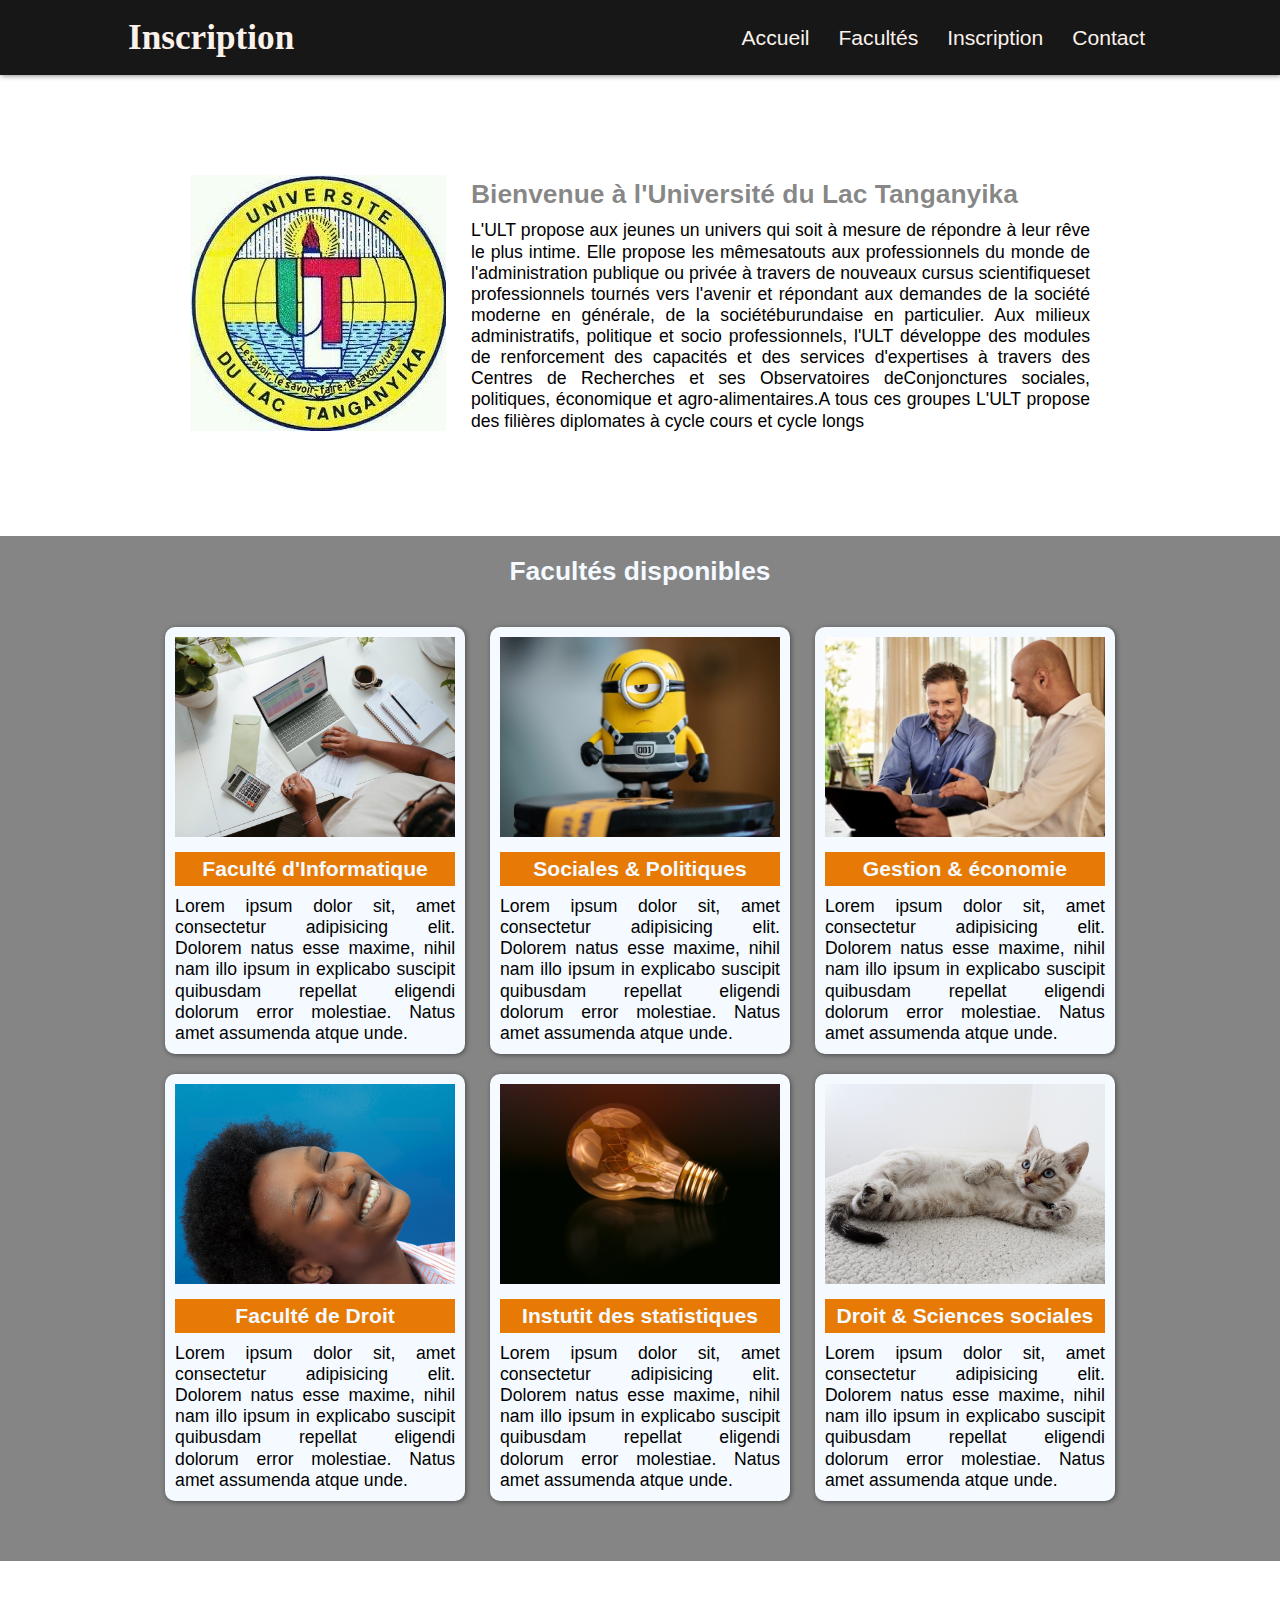
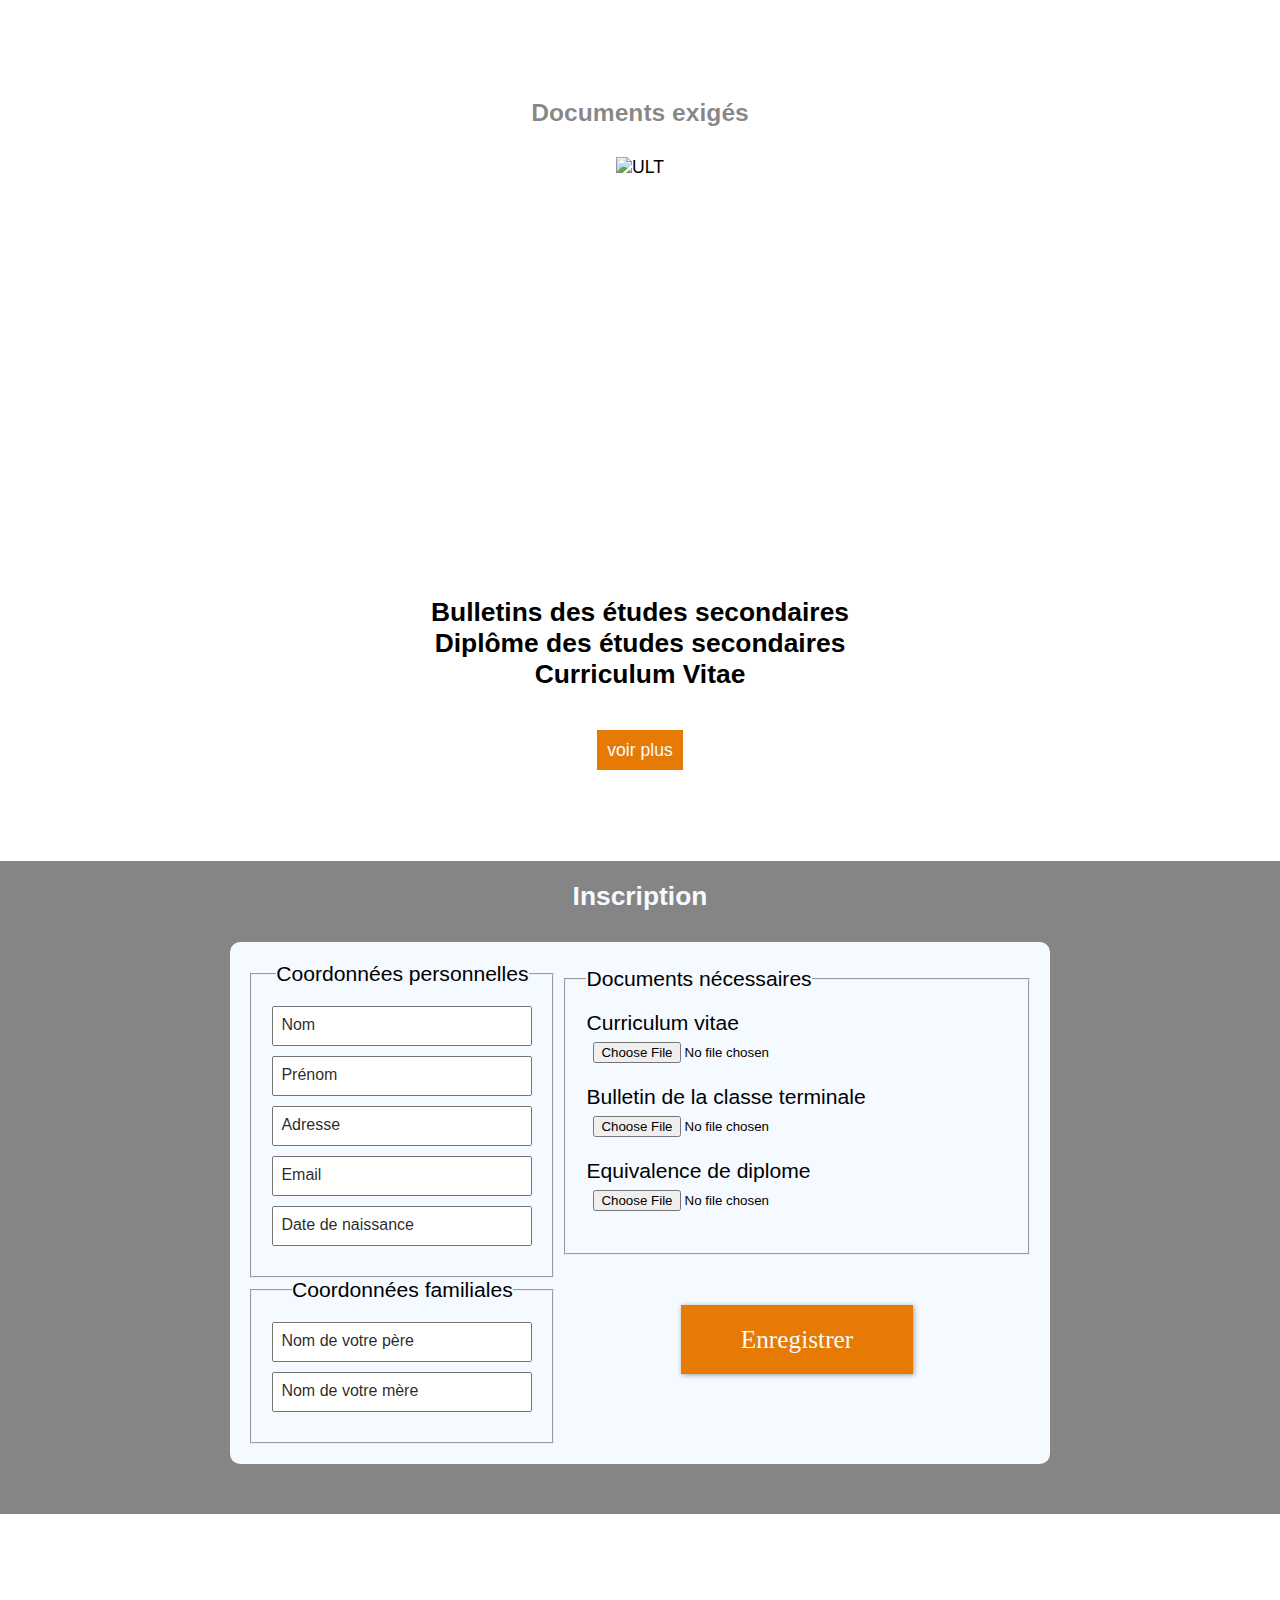
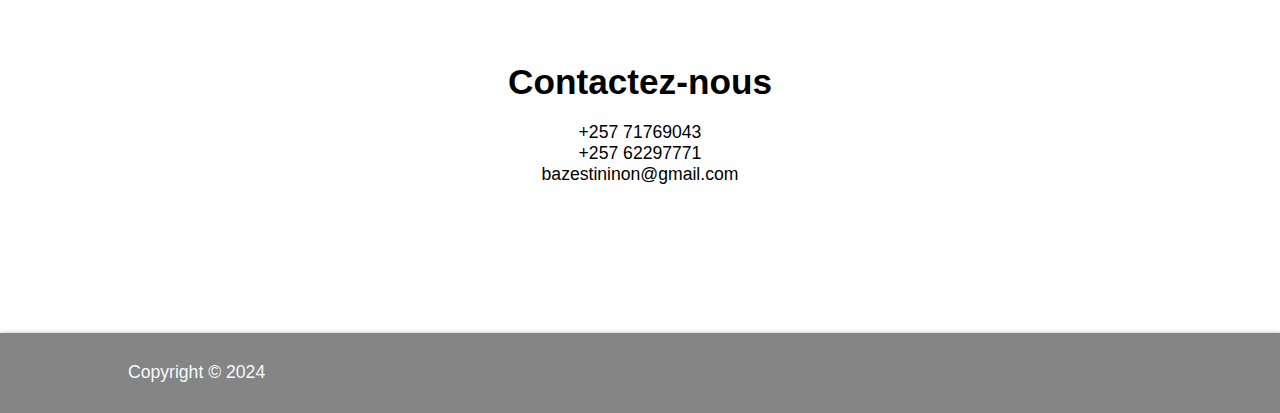
==== index.html @ f19d6d66 "Premier commit" ====
<!DOCTYPE html>
<html lang="en">
<head>
    <meta charset="UTF-8">
    <meta name="viewport" content="width=device-width, initial-scale=1.0">
    <link rel="stylesheet" href="style.css">
    <title>INSCRIPTION ULT</title>
</head>
<body>
    <div class="container">
        <header>
            <h1>Inscription</h1>
            <nav>
                <ul>
                    <li><a href="#" class="active">Accueil</a></li>
                    <li><a href="#facultes">Facultés</a></li>
                    <li><a href="#inscriptions">Inscription</a></li>
                    <li><a href="#contacts">Contact</a></li>
                </ul>
            </nav>
        </header>

        <section>
            <div class="infos">
                <div class="img">
                    <img src="Images/Université-du-Lac-Tanganyika-1.jpg" alt="ULT">
                </div>
                <div class="desc">
                    <h2>Bienvenue à l'Université du Lac Tanganyika</h2>
                    <p>
                        L'ULT propose aux jeunes un univers qui soit à mesure de répondre à leur rêve le plus intime. Elle propose les mêmesatouts aux professionnels du monde de l'administration publique ou privée à travers de nouveaux cursus scientifiqueset professionnels tournés vers l'avenir et répondant aux demandes de la société moderne en générale, de la sociétéburundaise en particulier.
                        Aux milieux administratifs, politique et socio professionnels, l'ULT développe des modules de renforcement des capacités et des services d'expertises à travers des Centres de Recherches  et ses Observatoires deConjonctures sociales, politiques, économique et agro-alimentaires.A tous ces groupes L'ULT propose des filières diplomates à cycle cours et cycle longs
                    </p>
                </div>
            </div>

            <div class="infos2" id="facultes">
                <h1>Facultés disponibles</h1>
                <div class="contenu">
                    <div class="box">
                        <div class="img">
                            <img src="Images/microsoft-365-oUbzU87d1Gc-unsplash (1).jpg" alt="ULT">
                        </div>
                        <div class="desc">
                            <h2>Faculté d'Informatique</h2>
                            <p>Lorem ipsum dolor sit, amet consectetur adipisicing elit. Dolorem natus esse maxime, nihil nam illo ipsum in explicabo suscipit quibusdam repellat eligendi dolorum error molestiae. Natus amet assumenda atque unde.</p>
                        </div>
                    </div>
                    <div class="box">
                        <div class="img">
                            <img src="Images/alison-wang-mou0S7ViElQ-unsplash.jpg" alt="ULT">
                        </div>
                        <div class="desc">
                            <h2>Sociales & Politiques</h2>
                            <p>Lorem ipsum dolor sit, amet consectetur adipisicing elit. Dolorem natus esse maxime, nihil nam illo ipsum in explicabo suscipit quibusdam repellat eligendi dolorum error molestiae. Natus amet assumenda atque unde.</p>
                        </div>
                    </div>
                    <div class="box">
                        <div class="img">
                            <img src="Images/docusign-7RWBSYA9Rro-unsplash.jpg" alt="ULT">
                        </div>
                        <div class="desc">
                            <h2>Gestion & économie</h2>
                            <p>Lorem ipsum dolor sit, amet consectetur adipisicing elit. Dolorem natus esse maxime, nihil nam illo ipsum in explicabo suscipit quibusdam repellat eligendi dolorum error molestiae. Natus amet assumenda atque unde.</p>
                        </div>
                    </div>
                    <div class="box">
                        <div class="img">
                            <img src="Images/freddy-mishiki-62GTOD-oY0w-unsplash.jpg" alt="ULT">
                        </div>
                        <div class="desc">
                            <h2>Faculté de Droit</h2>
                            <p>Lorem ipsum dolor sit, amet consectetur adipisicing elit. Dolorem natus esse maxime, nihil nam illo ipsum in explicabo suscipit quibusdam repellat eligendi dolorum error molestiae. Natus amet assumenda atque unde.</p>
                        </div>
                    </div>
                    <div class="box">
                        <div class="img">
                            <img src="Images/johannes-plenio-fmTde1Fe23A-unsplash.jpg" alt="ULT">
                        </div>
                        <div class="desc">
                            <h2>Instutit des statistiques</h2>
                            <p>Lorem ipsum dolor sit, amet consectetur adipisicing elit. Dolorem natus esse maxime, nihil nam illo ipsum in explicabo suscipit quibusdam repellat eligendi dolorum error molestiae. Natus amet assumenda atque unde.</p>
                        </div>
                    </div>
                    <div class="box">
                        <div class="img">
                            <img src="Images/pexels-anel-rossouw-2558605.jpg" alt="ULT">
                        </div>
                        <div class="desc">
                            <h2>Droit & Sciences sociales</h2>
                            <p>Lorem ipsum dolor sit, amet consectetur adipisicing elit. Dolorem natus esse maxime, nihil nam illo ipsum in explicabo suscipit quibusdam repellat eligendi dolorum error molestiae. Natus amet assumenda atque unde.</p>
                        </div>
                    </div>
                </div>
            </div>

            <div class="infos3">
                <h1>Documents exigés</h1>
                <div class="img">
                    <img src="Images/wesley-tingey-snNHKZ-mGfE-unsplash.jpg" alt="ULT">
                </div>
                <div class="desc">
                    <h2>Bulletins des études secondaires</h2>
                    <h2>Diplôme des études secondaires</h2>
                    <h2>Curriculum Vitae</h2>
                </div>
                <div class="liens" style="margin-top: 30px;">
                    <a href="facultes.html">voir plus</a>
                </div>
            </div>

            <div class="infos4" id="inscriptions">
                <h1>Inscription</h1>
                <div class="contenu">
                    <form action="#">
                        <div class="bloc1">
                            <fieldset>
                                <legend>Coordonnées personnelles</legend>
                                <p><input type="text" placeholder="Nom" class="nom"></p>
                                <p><input type="text" placeholder="Prénom" class="prénom"></p>
                                <p><input type="text" placeholder="Adresse" class="adresse"></p>
                                <p><input type="email" placeholder="Email" class="email"></p>
                                <p><input type="datetime" placeholder="Date de naissance" class="datenaissance"></p>
                            </fieldset>
    
                            <fieldset>
                                <legend>Coordonnées familiales</legend>
                                <p><input type="text" placeholder="Nom de votre père"></p>
                                <p><input type="text" placeholder="Nom de votre mère"></p>
                            </fieldset>
                        </div>
                        
                        <div class="bloc2">
                            <fieldset>
                                <legend>Documents nécessaires</legend>
                                <p>
                                    <label for="cv">Curriculum vitae</label>
                                    <input type="file" name="cv" id="cv">
                                </p>
                                <p>
                                    <label for="bulletins">Bulletin de la classe terminale</label>
                                    <input type="file" name="bulletins" id="bulletins">
                                </p>
                                <p>
                                    <label for="equivalence">Equivalence de diplome</label>
                                    <input type="file" name="equivalence" id="equivalence">
                                </p>
                            </fieldset>
    
                            <div class="valider">
                                <p><input type="submit" value="Enregistrer" name="submit" id="valider"></p>
                            </div>
                        </div>
                    </form>
                </div>
            </div>

            <div class="contacts" id="contacts">
                <h1>Contactez-nous</h1>
                <div class="desc">
                    <ul>
                        <li>+257 71769043</li>
                        <li>+257 62297771</li>
                        <li>bazestininon@gmail.com</li>
                    </ul>
                </div>
            </div>
        </section>

        <footer>
            <p>Copyright &copy; 2024 <NAME></p>
        </footer>
    </div>
</body>
</html>
---- style.css ----
*{
    margin: 0;
    padding: 0;
    box-sizing: border-box;
}

.container{
    font-family: Cambria, sans-serif;
    font-size: 1.1em;
}

header{
    display: flex;
    justify-content: space-between;
    align-items: center;
    padding: 0px 10% 0px 10%;
    background-color: rgba(0, 0, 0, 0.911);
    box-shadow: 1px 1px 5px rgba(0, 0, 0, 0.445);
    margin-bottom: 100px;
    height: 75px;
}

header h1{
    color: #faf1eb;
    font-family: Forte;
}
nav ul{
    list-style-type: none;
}

nav ul li{
    display: inline-block;
    margin-left: 10px;
}

nav ul li a{
    text-decoration: none;
    color: #faf1eb;
    font-size: 1.2em;
    padding: 7px;
    border-radius: 7px;
    transition: all 1s ease;
}

nav ul li a:hover{
    color: #e77a05;
}



section .infos{
    display: flex;
    justify-content: space-between;
    align-items: center;
    width: 900px;
    margin: 100px auto;
}

section .infos .img
{
    margin-right: 25px;
}

section .infos .desc h2{
    margin-bottom: 10px;
    color: rgba(0, 0, 0, 0.48);
}

section .desc p
{
    line-height: 1.2em;
    text-align: justify;
}

.infos2, .infos4{
    background-color: rgba(0, 0, 0, 0.48);
    padding: 20px 10% 20px 10%;
    text-align: center;
    margin-bottom: 10%;
    padding-bottom: 50px;
}

.infos2 h1, .infos4 h1{
    color: #f4faff;
    font-size: 1.5em;
    text-align: center;
    margin-bottom: 30px;
}

.infos2 p{
    line-height: 1.2em;
    text-align: justify;
}

.infos2 h2{
    background-color: #e77a05;
    color: #f4faff;
    padding: 5px;
    font-size: 1.2em;
    margin: 10px 0px 10px 0px;
}

.infos2 .contenu .box
{
    display: inline-block;
    width: 300px;
    margin: 10px;
    padding: 10px;
    background-color: #f4faff;
    box-shadow: 1px 1px 5px rgba(0, 0, 0, 0.445);
    border-radius: 10px;
}

.infos2 .contenu .box .img
{
    width: 100%;
    overflow: hidden;
}

.infos2 .contenu .box .img img{
    width: 100%;
    height: 200px;
    object-fit: cover;
}

.liens{
    margin-bottom: 50px;
}
.liens a{
    text-decoration: none;
    color: #f4faff;
    background-color: #e77a05;
    padding: 10px;
}

.infos3{
    padding: 10px 10% 50px 10%;
    text-align: center;
}
.infos3 h1{
    font-size: 1.4em;
    color: rgba(0, 0, 0, 0.48);
    margin-bottom: 30px;
}
.infos3 .img{
    width: 100%;
    height: 400px;
    overflow: hidden;
}

.infos3 .img img{
    width: 100%;
}

.infos3 .desc{
    margin-top: 20px;
    padding: 20px;
}

.infos4 .contenu form{
    display: flex;
    justify-content: space-around;
    align-items: baseline;
    background-color: #f4faff;
    padding: 20px;
    border-radius: 10px;
    width: 80%;
    margin: auto;
    font-size: 1.2em;
}

.infos4 .contenu form fieldset{
    padding: 20px;
}

.bloc1{
    width: 50%;
    margin-right: 10px;
}

.bloc2 fieldset{
    text-align: left;
}

.infos4 .contenu form fieldset input{
    width: 100%;
    height: 40px;
    padding: 7px;
    margin-bottom: 10px;
}

.infos4 .contenu form fieldset input::placeholder{
    font-size: 1.2em;
    color: rgba(0, 0, 0, 0.852);
}
.infos4 .contenu form .bloc2 #valider{
    width: 50%;
    padding: 20px;
    text-align: center;
    border: none;
    margin-top: 50px;
    background-color: #e77a05;
    color: #f4faff;
    font-size: 1.2em;
    font-family: Cambria;
    box-shadow: 1px 1px 5px rgba(0, 0, 0, 0.375);
}

.contacts{
    padding:  20px 10% 20px 10%;
    text-align: center;
}

.contacts h1{
    margin-bottom: 20px;
}
.contacts ul{
    list-style-type: none;
}
footer{
    display: flex;
    justify-content: space-between;
    align-items: center;
    padding: 0px 10% 0px 10%;
    background-color: rgba(0, 0, 0, 0.48);
    color: #f4faff;
    box-shadow: 1px 1px 5px rgba(0, 0, 0, 0.445);
    height: 80px;
    margin-top: 10%;
}
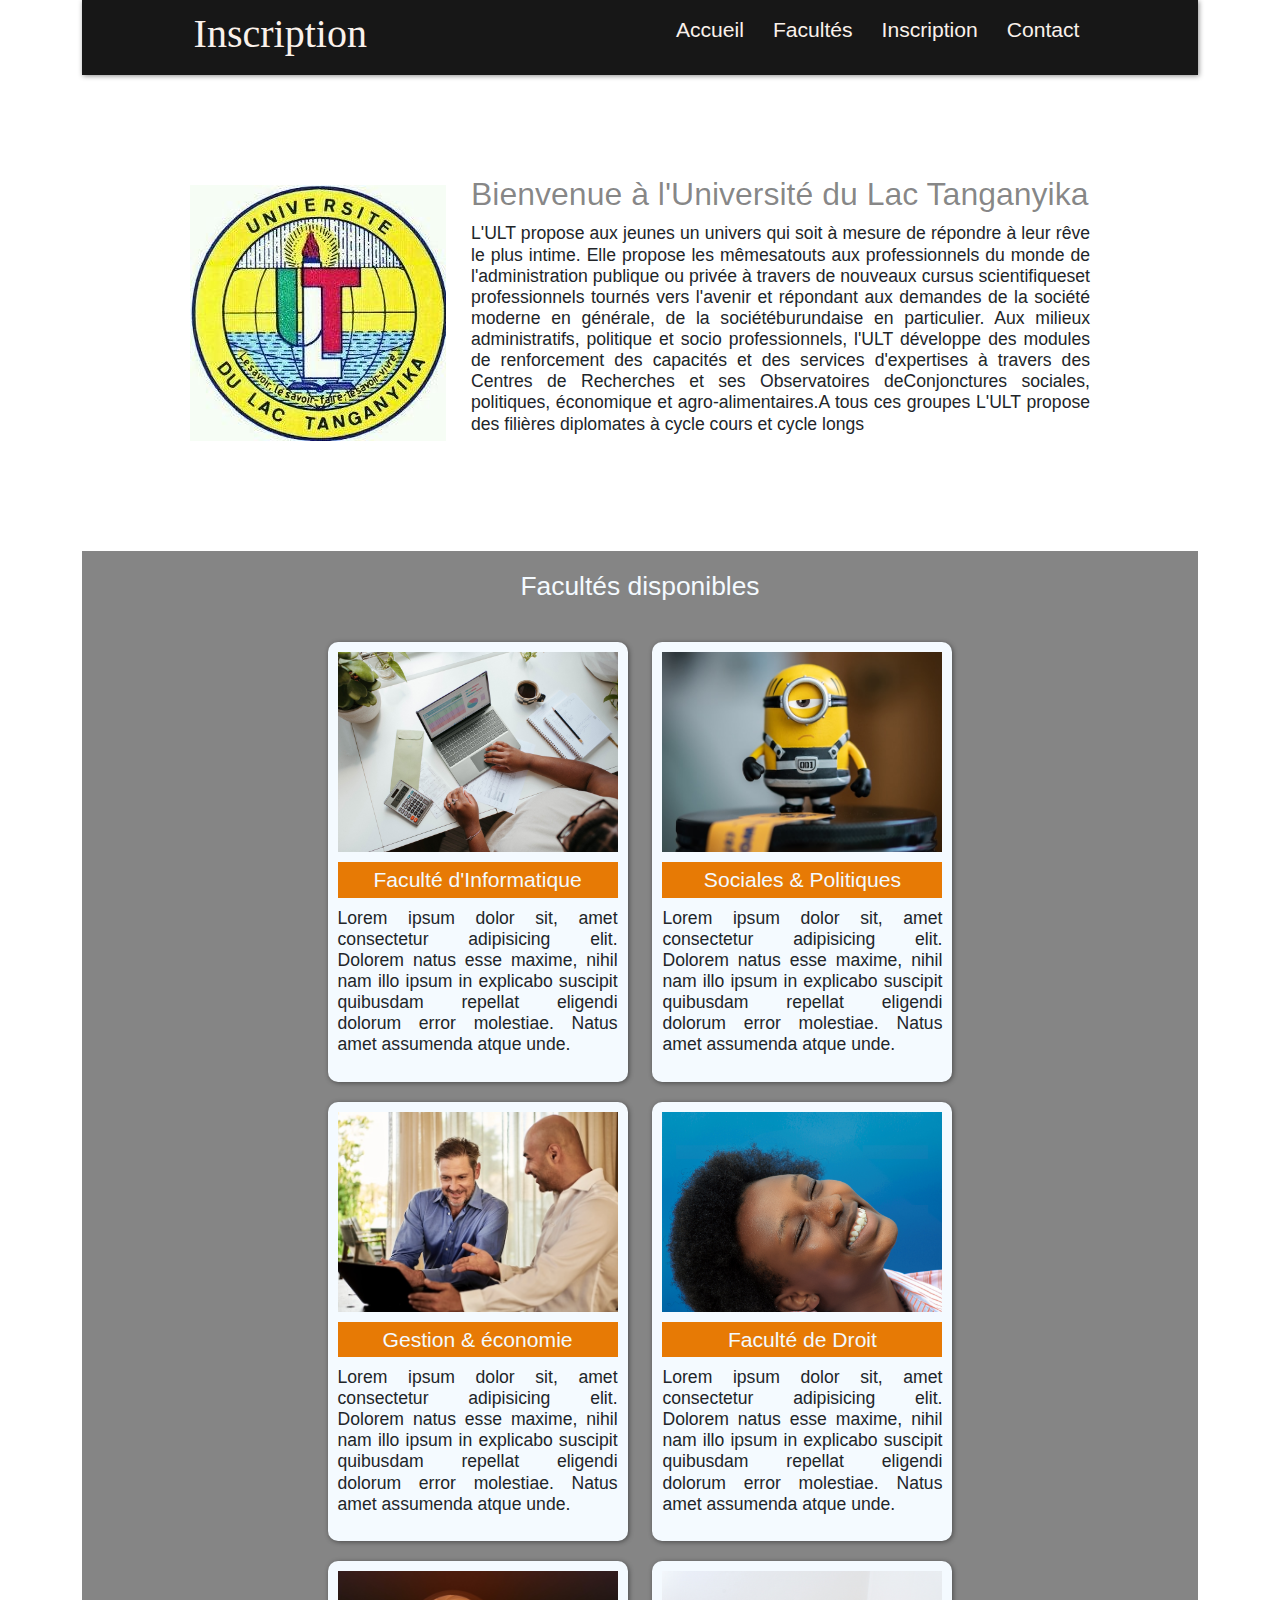
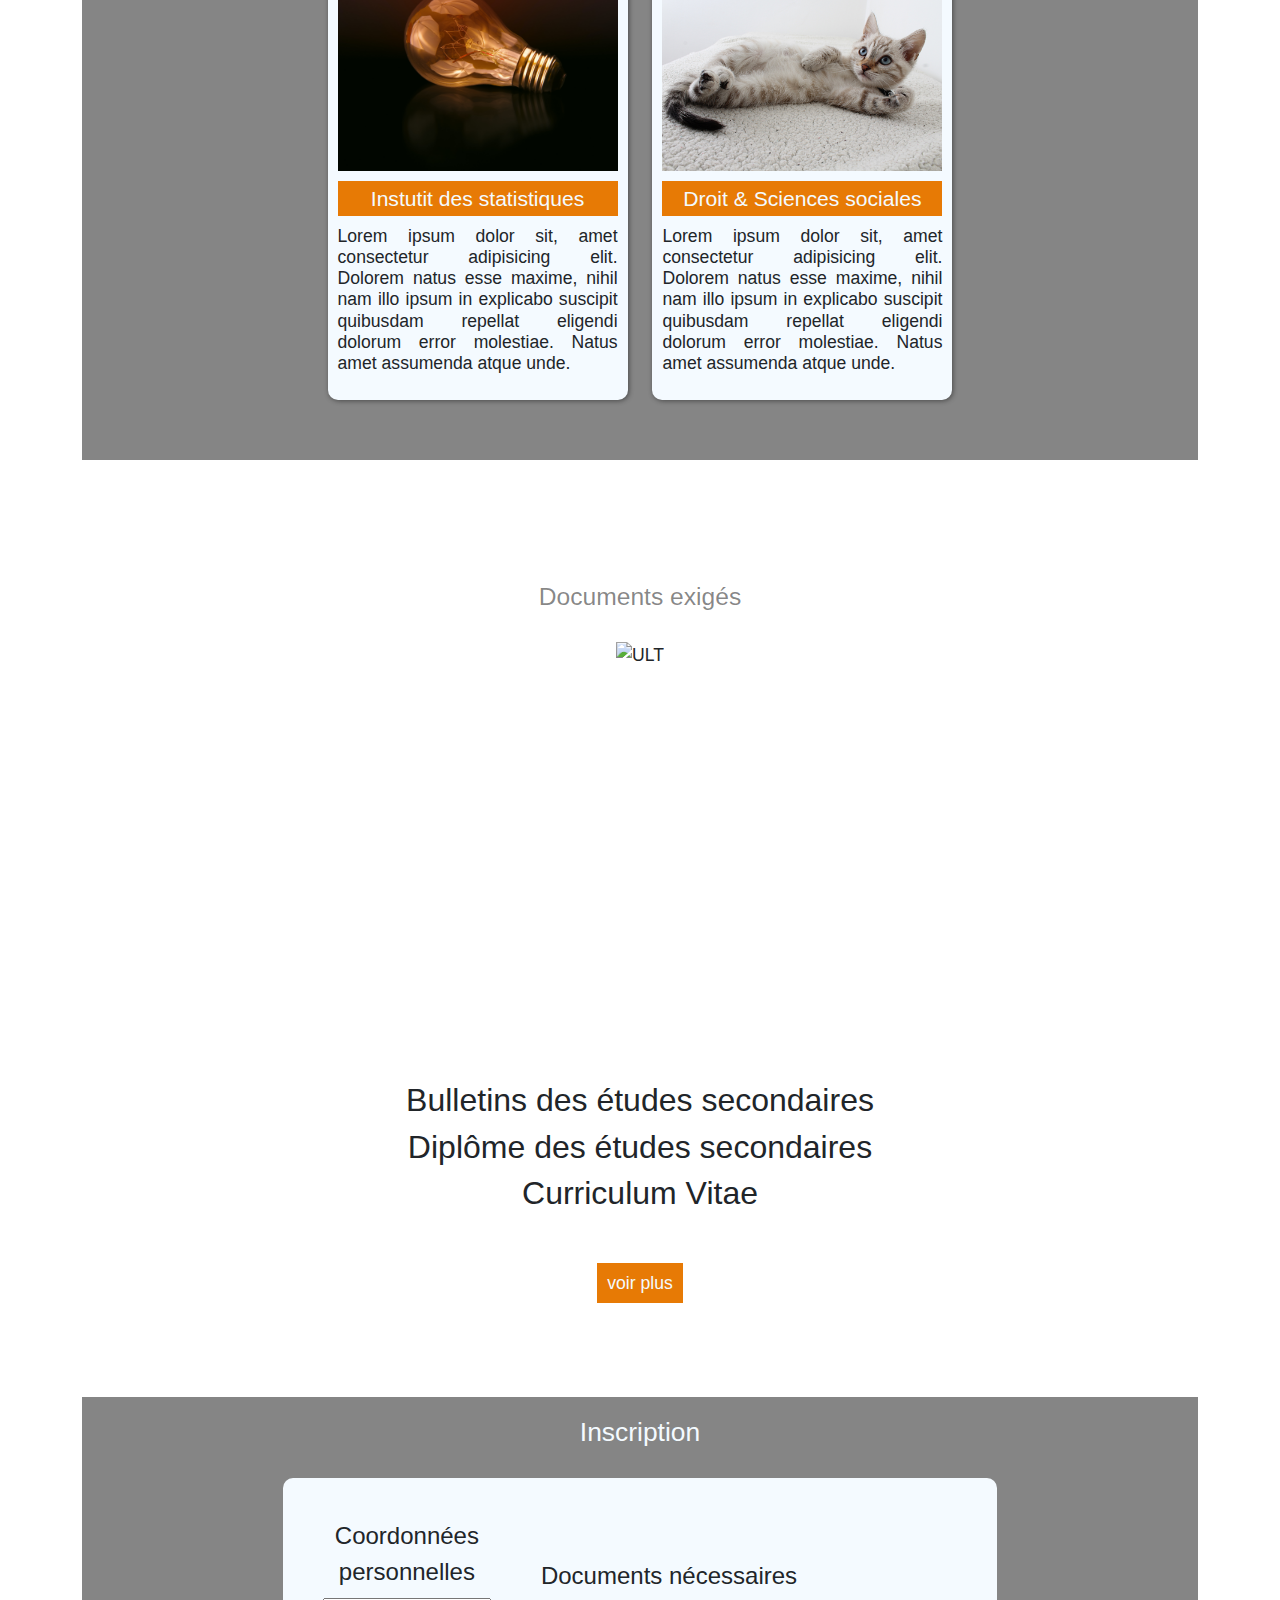
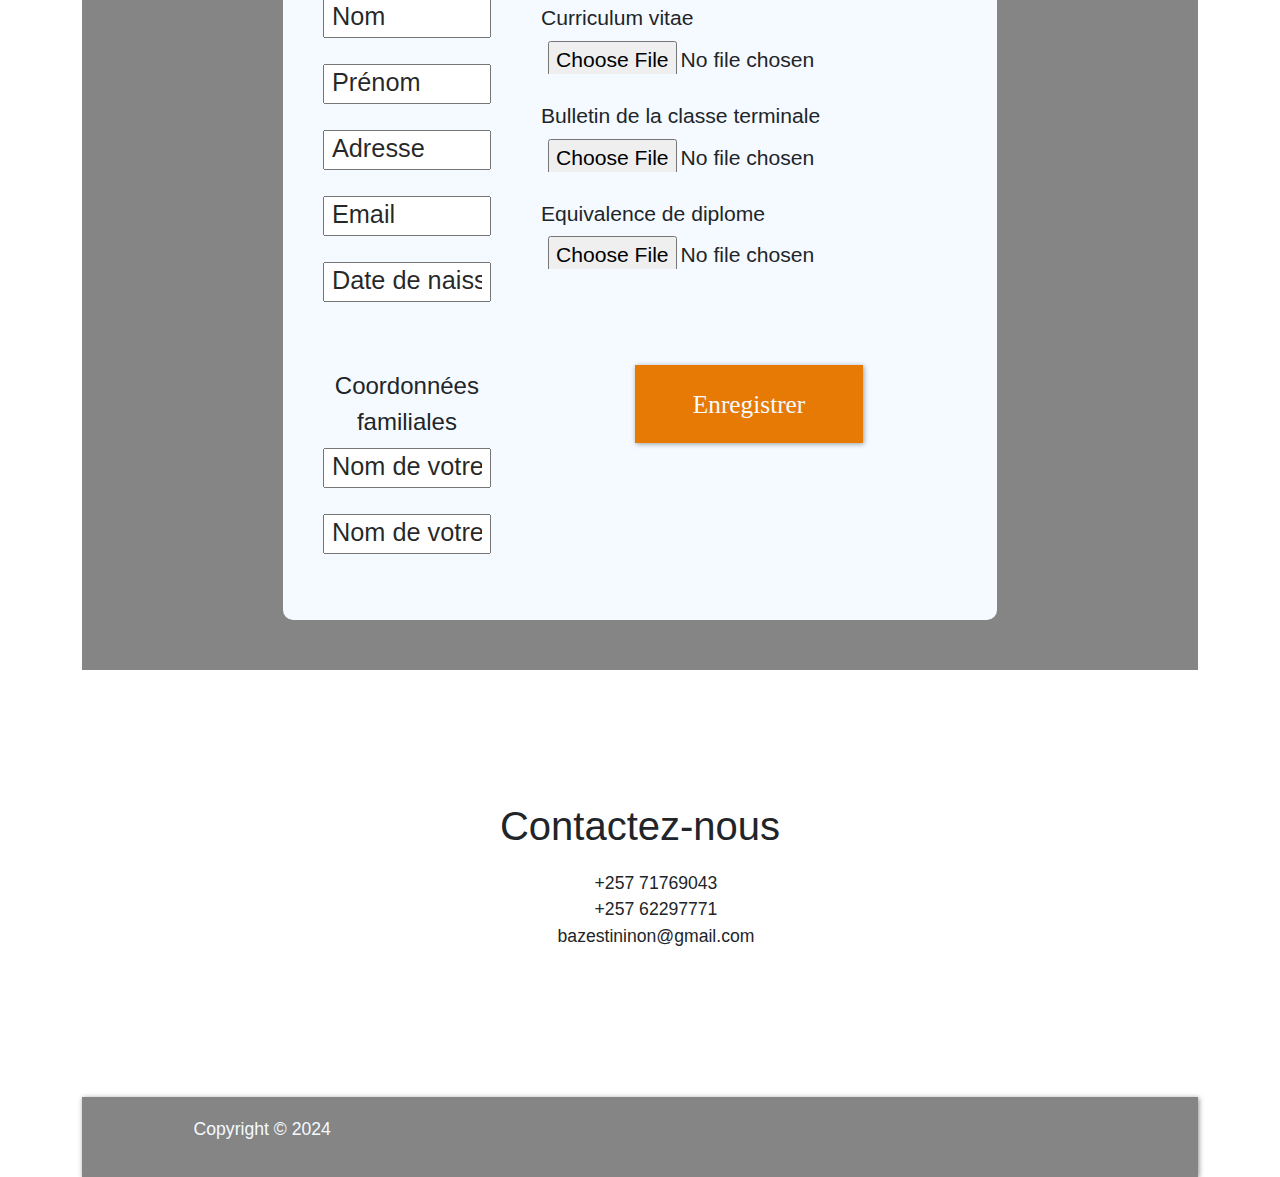
==== commit 24f8e4e2: "Update index.html" ====
--- a/index.html
+++ b/index.html
@@ -3,6 +3,7 @@
 <head>
     <meta charset="UTF-8">
     <meta name="viewport" content="width=device-width, initial-scale=1.0">
+    <link rel="stylesheet" href="https://cdn.jsdelivr.net/npm/bootstrap@5.3.3/dist/css/bootstrap.min.css" integrity="sha384-QWTKZyjpPEjISv5WaRU9OFeRpok6YctnYmDr5pNlyT2bRjXh0JMhjY6hW+ALEwIH" crossorigin="anonymous">
     <link rel="stylesheet" href="style.css">
     <title>INSCRIPTION ULT</title>
 </head>
@@ -172,4 +173,4 @@
         </footer>
     </div>
 </body>
-</html>+</html>
